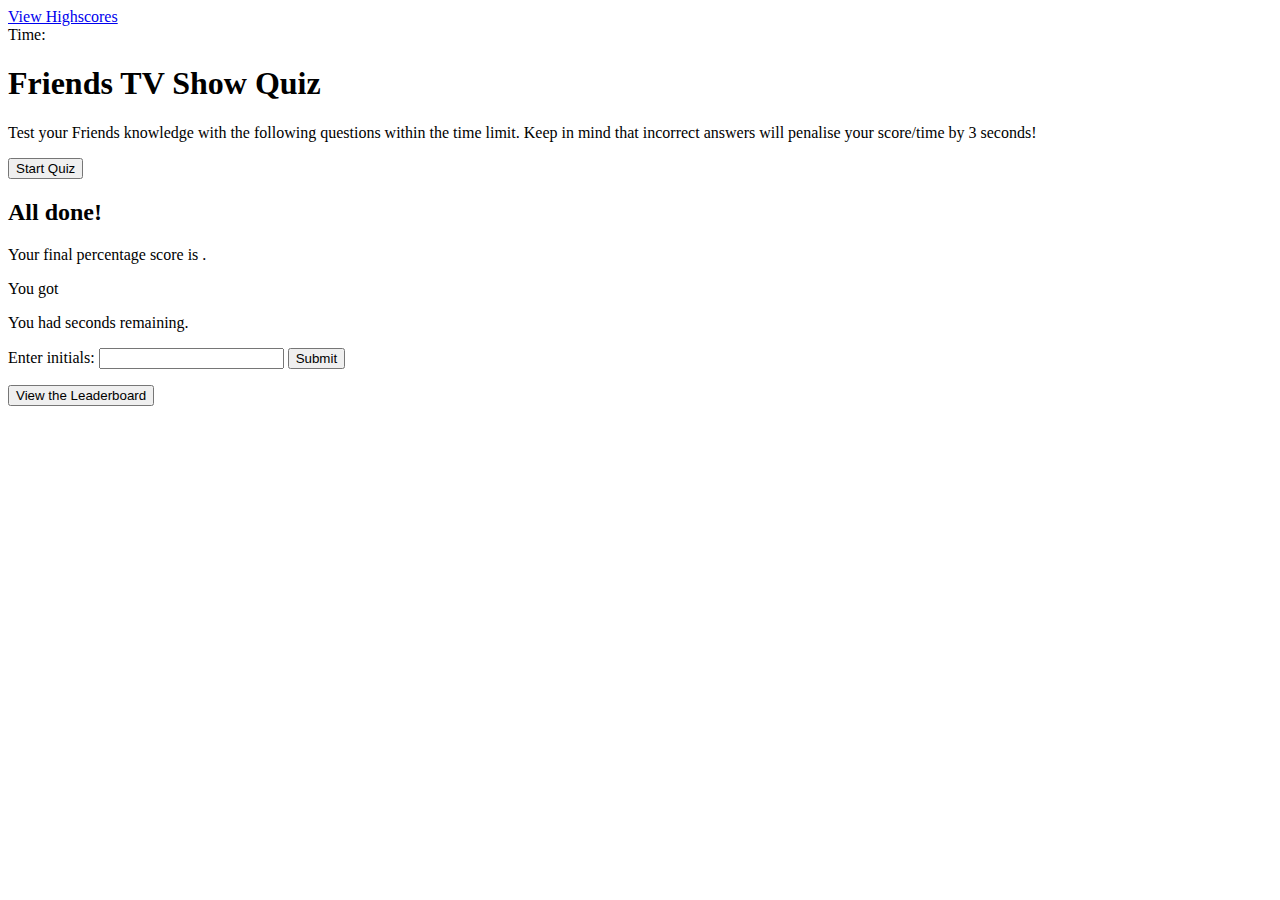
==== index.html @ 7bfb7b14 "index.html not being found on live site, could be due to index.html not being in the main folder but" ====
<!DOCTYPE html>
<html lang="en-gb">
  <head>
    <meta charset="UTF-8" />
    <meta name="viewport" content="width=device-width, initial-scale=1.0" />
    <meta http-equiv="X-UA-Compatible" content="ie=edge" />
    <title>Coding Quiz</title>

    <link rel="stylesheet" href="./assets/css/styles.css" />
  </head>

  <body>
    <div class="scores"><a href="highscores.html">View Highscores</a></div>

    <div class="timer">Time: <span id="seconds-counting-down">
      <span id="timeAllowed"></span>
    </span></div>

    <div class="wrapper">
      <div id="start-screen" class="start">
        <h1>Friends TV Show Quiz</h1>
        <p>
          Test your Friends knowledge with the following questions within the time
          limit. Keep in mind that incorrect answers will penalise your
          score/time by 3 seconds!
        </p>
        <button id="start">Start Quiz</button>
      </div>

      <div id="questions" class="hide">
        <h2 id="question-title"></h2>
        <div id="choices" class="choices"></div>
      </div>

      <div id="end-screen" class="hide">
        <h2>All done!</h2>
        <p>Your final percentage score is <span id="pct-score"></span>.</p>
        <p>
        <p>You got <span id="num-score"></span></p>
        <p>You had <span id="time-score"></span> seconds remaining.</p>
          Enter initials: <input type="text" id="initials" max="3" />
          <button id="submit">Submit</button>
        </p>
        <div id="submitted" class="submitted hide">
          <button id="viewHighscores" class="hide">View the Leaderboard</button>
        </div>
      </div>

      <div id="feedback" class="feedback hide"></div>

      
    </div>

    <script src="./assets/js/questions.js"></script>
    <script src="./assets/js/logic.js"></script>
  </body>
</html>
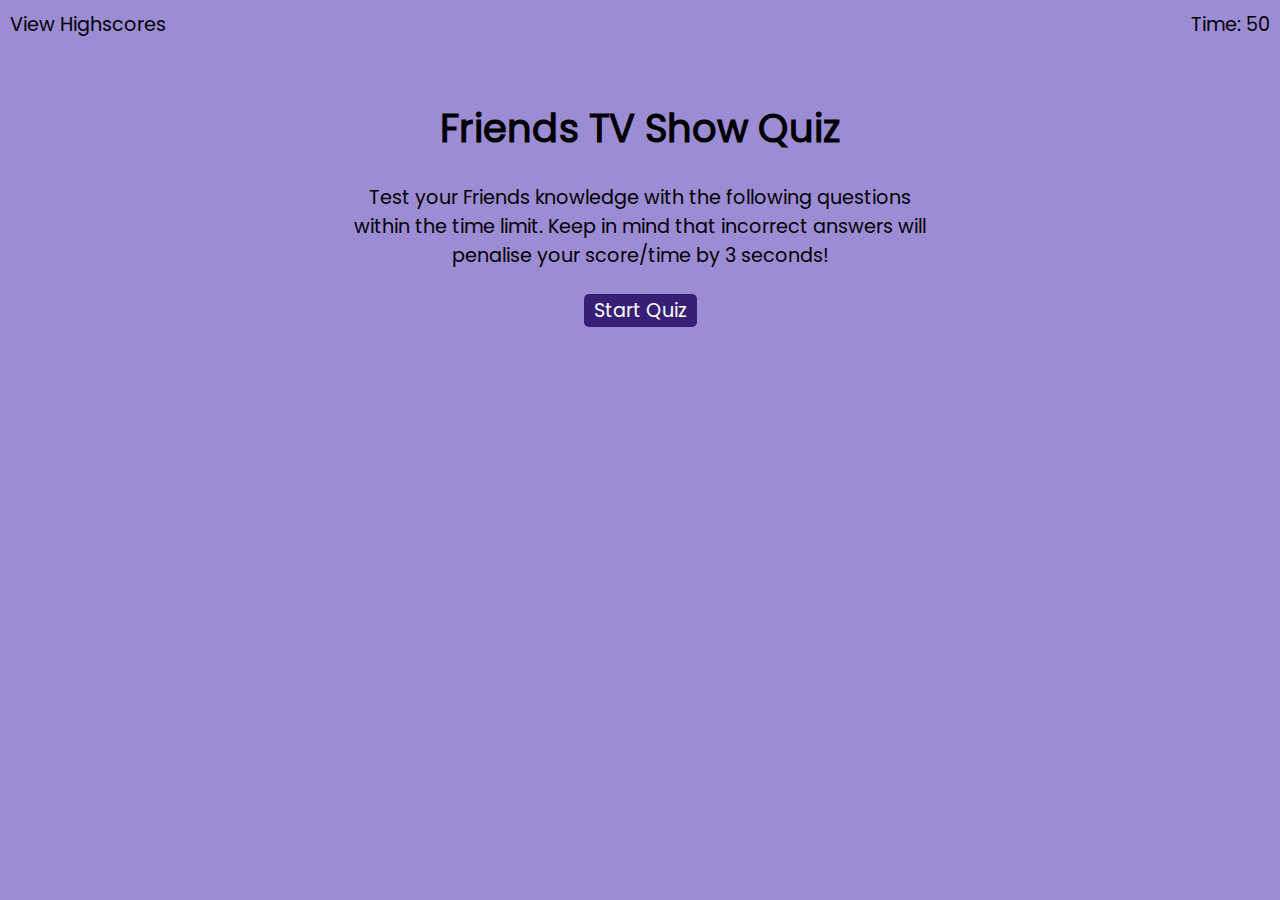
==== commit 88745bd3: "renamed head title" ====
--- a/index.html
+++ b/index.html
@@ -4,7 +4,7 @@
     <meta charset="UTF-8" />
     <meta name="viewport" content="width=device-width, initial-scale=1.0" />
     <meta http-equiv="X-UA-Compatible" content="ie=edge" />
-    <title>Coding Quiz</title>
+    <title>Friends TV Show Quiz</title>
 
     <link rel="stylesheet" href="./assets/css/styles.css" />
   </head>
--- a/assets/css/styles.css
+++ b/assets/css/styles.css
@@ -0,0 +1,133 @@
+@font-face {
+  font-family: Poppins;
+  src: url("../fonts/Poppins-Regular.ttf");
+}
+
+body {
+  font-family: Poppins;
+  font-size: 120%;
+  background-color: #9C8CD4;
+  
+}
+
+a {
+  color: #000000;
+  text-decoration: none;
+  transition: color 0.1s;
+}
+
+a:hover {
+  color: #d2c385;
+}
+
+button {
+  font-family: poppins;
+  display: inline-block;
+  margin: 5px;
+  cursor: pointer;
+  font-size: 100%;
+  background-color: #371f76;
+  border-radius: 5px;
+  padding: 2px 10px;
+  color: white;
+  border: 0;
+  transition: background-color 0.1s;
+}
+
+button:hover {
+  background-color: #d2c385;
+}
+
+.choices {
+  display: flex;
+  flex-wrap: wrap;
+}
+
+.choices button {
+  flex: 1;
+  margin: 5px;
+}
+
+input[type="text"] {
+  font-size: 100%;
+}
+
+ol {
+  padding-left: 0px;
+  max-height: 400px;
+  overflow: auto;
+}
+
+li {
+  padding: 5px;
+  list-style: decimal inside none;
+}
+
+li:nth-child(odd) {
+  background-color: #f3edfc;
+}
+
+.wrapper {
+  margin: 100px auto 0 auto;
+  max-width: 600px;
+}
+
+.hide {
+  display: none;
+}
+
+.start {
+  text-align: center;
+}
+
+.scores {
+  position: absolute;
+  top: 10px;
+  left: 10px;
+}
+
+.feedback {
+  font-style: italic;
+  font-size: 120%;
+  margin-top: 20px;
+  padding-top: 10px;
+  color: rgb(255, 255, 255);
+  border-top: 2px solid #ccc;
+}
+
+.submitted {
+  font-style: italic;
+  font-size: 120%;
+  margin-top: 2px;
+  padding-top: 10px;
+  color: rgb(255, 255, 255);
+  border-top: 2px solid #ccc;
+}
+
+.timer {
+  position: absolute;
+  top: 10px;
+  right: 10px;
+}
+
+#highscores-table {
+  width: 100%;
+  position: relative;
+  table-layout: fixed;
+}
+
+#highscores-body {
+  position: relative;
+  text-align: center;
+  justify-content: center;
+}
+
+#highscores-table th {
+  border-bottom: 1px solid;
+  border-color: #f3edfc;
+}
+
+#highscores-table td {
+  border-bottom: 1px solid;
+  border-color: #f3edfc;
+}